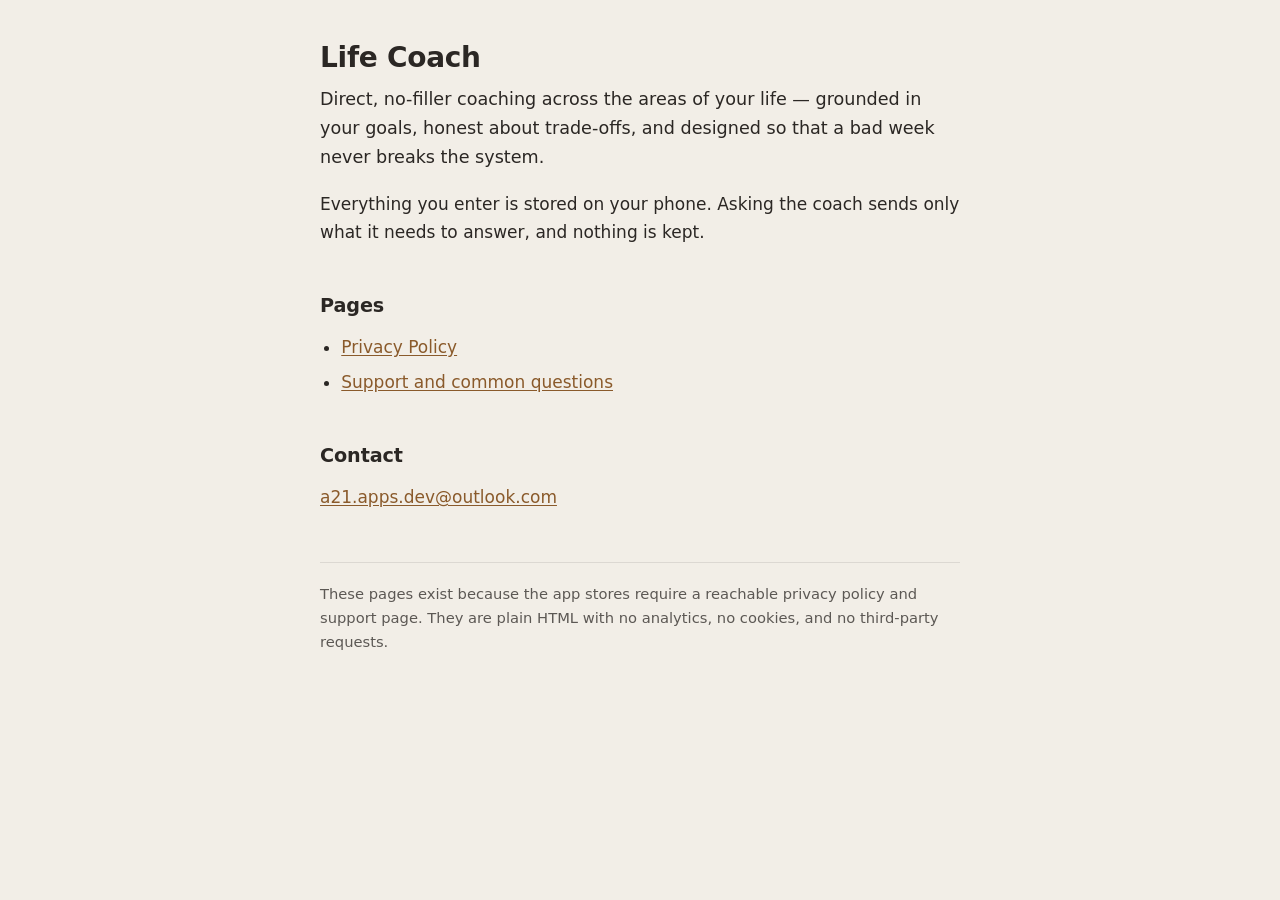
==== index.html @ a93ba4fa "Publish the privacy policy and support page Both stores require each of these to be a reachable URL," ====
<!doctype html>
<html lang="en">
<head>
<meta charset="utf-8">
<meta name="viewport" content="width=device-width, initial-scale=1">
<title>Life Coach</title>
<meta name="description" content="Life Coach — a coach that remembers. Your data stays on your phone.">
<link rel="stylesheet" href="style.css">
</head>
<body>
<main>

<h1>Life Coach</h1>

<p class="lede">Direct, no-filler coaching across the areas of your life —
grounded in your goals, honest about trade-offs, and designed so that a bad week
never breaks the system.</p>

<p>Everything you enter is stored on your phone. Asking the coach sends only
what it needs to answer, and nothing is kept.</p>

<h2>Pages</h2>

<ul>
  <li><a href="privacy-policy.html">Privacy Policy</a></li>
  <li><a href="support.html">Support and common questions</a></li>
</ul>

<h2>Contact</h2>

<p><a href="mailto:a21.apps.dev@outlook.com">a21.apps.dev@outlook.com</a></p>

<footer>
  These pages exist because the app stores require a reachable privacy policy
  and support page. They are plain HTML with no analytics, no cookies, and no
  third-party requests.
</footer>

</main>
</body>
</html>
---- style.css ----
/*
 * One stylesheet, no web fonts, no CDN, no analytics. Deliberate: these pages
 * are the privacy policy and support page for an app whose whole claim is that
 * it doesn't phone home. A Google Fonts <link> here would make a request to a
 * third party on the very page promising it doesn't — so everything is local
 * and the system font stack does the work.
 */

:root { color-scheme: light dark; }

* { box-sizing: border-box; }

body {
  margin: 0;
  padding: 2.5rem 1.25rem 4rem;
  font-family: ui-sans-serif, system-ui, -apple-system, "Segoe UI", Roboto,
    "Helvetica Neue", Arial, sans-serif;
  font-size: 1.0625rem;
  line-height: 1.65;
  /* softLight.bg / softDark.bg from the app's theme.ts, so the pages read as
     part of the same product rather than a bolted-on legal appendix. */
  background: #f2eee7;
  color: #2b2724;
  -webkit-text-size-adjust: 100%;
}

main { max-width: 40rem; margin: 0 auto; }

h1 {
  font-size: 1.75rem;
  line-height: 1.25;
  letter-spacing: -0.01em;
  margin: 0 0 0.35em;
}

h2 {
  font-size: 1.2rem;
  letter-spacing: -0.005em;
  margin: 2.25em 0 0.6em;
}

h3 { font-size: 1.03rem; margin: 1.9em 0 0.4em; }

p, ul, ol { margin: 0 0 1.05em; }
ul { padding-left: 1.25em; }
li { margin-bottom: 0.45em; }

a { color: #8a5a2b; text-underline-offset: 2px; }
a:hover { text-decoration-thickness: 2px; }

strong { font-weight: 650; }

hr {
  border: 0;
  border-top: 1px solid rgba(0, 0, 0, 0.12);
  margin: 2.5em 0;
}

.lede { font-size: 1.1rem; }
.meta { font-size: 0.95rem; opacity: 0.72; }

.nav { margin: 0 0 2em; font-size: 0.95rem; }

footer {
  margin-top: 3.5em;
  padding-top: 1.25em;
  border-top: 1px solid rgba(0, 0, 0, 0.12);
  font-size: 0.92rem;
  opacity: 0.75;
}

@media (prefers-color-scheme: dark) {
  body { background: #191817; color: #e6e1d9; }
  a { color: #d8a76a; }
  hr, footer { border-color: rgba(255, 255, 255, 0.14); }
}
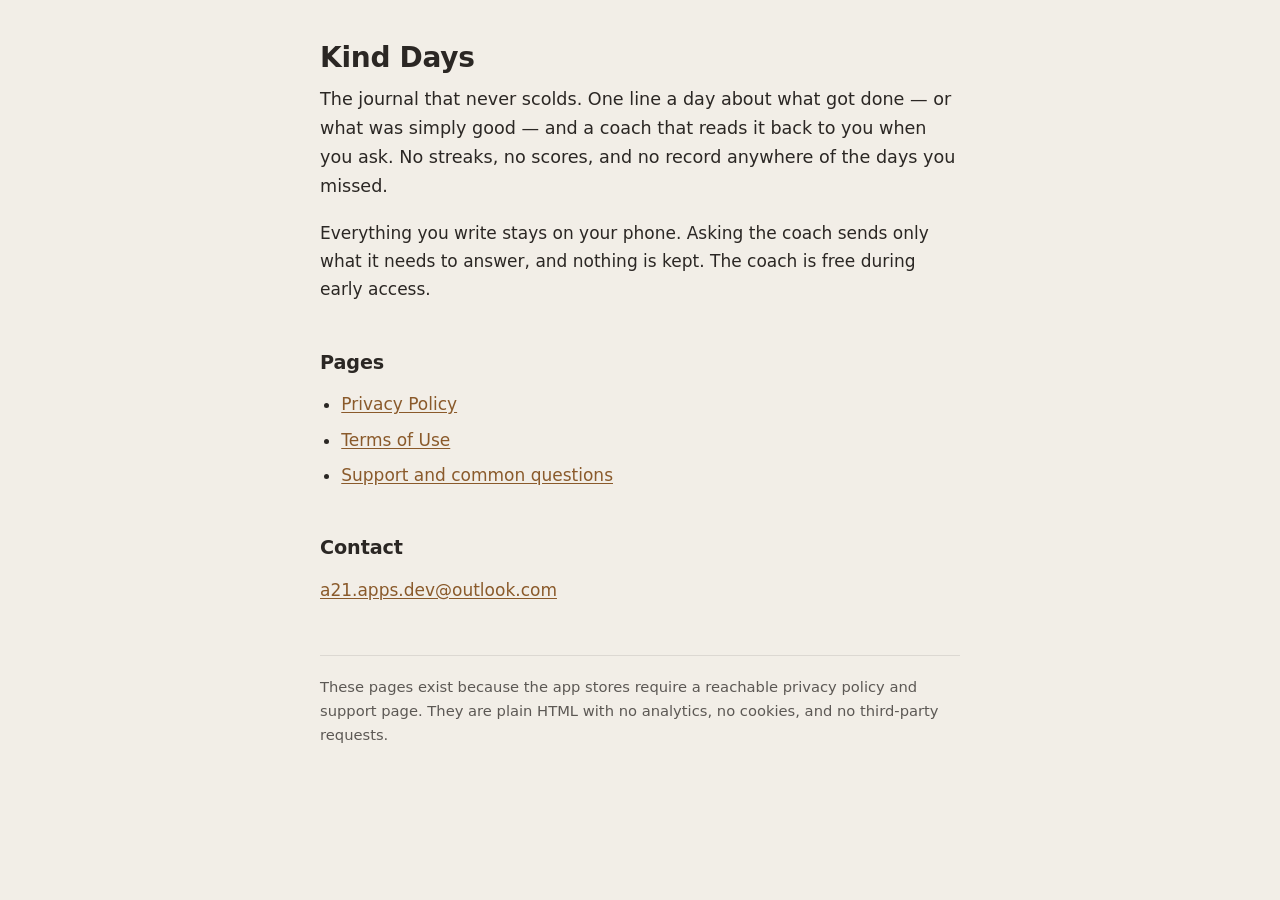
==== commit 2f86ab93: "Kind Days: the coach ships free during early access, terms gain governing law The pages catch up wit" ====
--- a/index.html
+++ b/index.html
@@ -3,26 +3,29 @@
 <head>
 <meta charset="utf-8">
 <meta name="viewport" content="width=device-width, initial-scale=1">
-<title>Life Coach</title>
-<meta name="description" content="Life Coach — a coach that remembers. Your data stays on your phone.">
+<title>Kind Days</title>
+<meta name="description" content="Kind Days — the journal that never scolds, with a coach that remembers. Your data stays on your phone.">
 <link rel="stylesheet" href="style.css">
 </head>
 <body>
 <main>
 
-<h1>Life Coach</h1>
+<h1>Kind Days</h1>
 
-<p class="lede">Direct, no-filler coaching across the areas of your life —
-grounded in your goals, honest about trade-offs, and designed so that a bad week
-never breaks the system.</p>
+<p class="lede">The journal that never scolds. One line a day about what got
+done — or what was simply good — and a coach that reads it back to you when
+you ask. No streaks, no scores, and no record anywhere of the days you
+missed.</p>
 
-<p>Everything you enter is stored on your phone. Asking the coach sends only
-what it needs to answer, and nothing is kept.</p>
+<p>Everything you write stays on your phone. Asking the coach sends only what
+it needs to answer, and nothing is kept. The coach is free during early
+access.</p>
 
 <h2>Pages</h2>
 
 <ul>
   <li><a href="privacy-policy.html">Privacy Policy</a></li>
+  <li><a href="terms.html">Terms of Use</a></li>
   <li><a href="support.html">Support and common questions</a></li>
 </ul>
 
